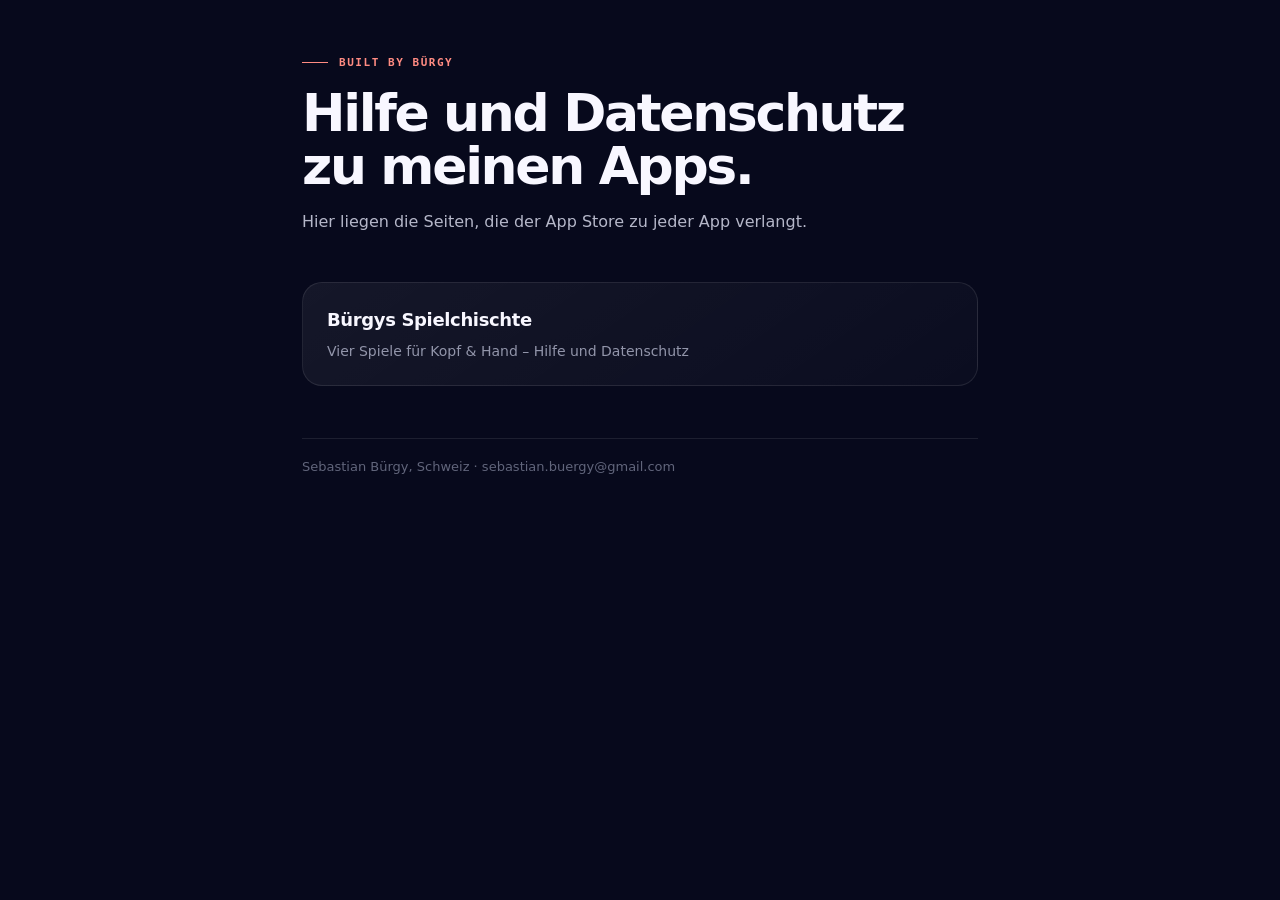
==== index.html @ 18499312 "Hilfe- und Datenschutzseite fuer die Spielchischte Apple verlangt zu jeder App eine Datenschutz- und" ====
<!doctype html>
<html lang="de">
<head>
<meta charset="utf-8">
<meta name="viewport" content="width=device-width, initial-scale=1, viewport-fit=cover">
<title>Apps von Sebastian Bürgy</title>
<link rel="stylesheet" href="stil.css">
</head>
<body>
<div class="wrap">
  <header>
    <p class="eyebrow">Built by Bürgy</p>
    <h1>Hilfe und Datenschutz zu meinen Apps.</h1>
    <p>Hier liegen die Seiten, die der App Store zu jeder App verlangt.</p>
  </header>

  <a class="karte" href="spielchischte/">
    <b>Bürgys Spielchischte</b>
    <span>Vier Spiele für Kopf &amp; Hand – Hilfe und Datenschutz</span>
  </a>

  <p class="stand">Sebastian Bürgy, Schweiz · sebastian.buergy@gmail.com</p>
</div>
</body>
</html>
---- stil.css ----
:root{
  color-scheme: dark;
  --navy:#07091c; --panel:#11142f; --ink:#f8f7ff; --muted:#b5b7c9; --soft:#9295aa;
  --pink:#f13c91; --coral:#ff6b5d; --turq:#38d7c8; --line:rgba(255,255,255,.09);
  --mono:"Cascadia Mono",Consolas,ui-monospace,monospace;
  --sans:"Segoe UI",system-ui,-apple-system,sans-serif;
}
*{box-sizing:border-box}
body{margin:0;background:var(--navy);color:var(--ink);font-family:var(--sans);
     line-height:1.65;-webkit-text-size-adjust:100%}
.wrap{max-width:720px;margin:0 auto;padding:56px 22px 88px}
header{margin-bottom:46px}
.eyebrow{display:flex;align-items:center;gap:11px;margin:0 0 18px;color:#ff8b82;
         font:730 11px/1.2 var(--mono);letter-spacing:.14em;text-transform:uppercase}
.eyebrow::before{content:"";width:26px;height:1px;background:currentColor}
h1{margin:0;font-size:clamp(34px,8vw,52px);line-height:1.02;letter-spacing:-.045em;font-weight:830}
h2{margin:44px 0 12px;font-size:20px;letter-spacing:-.025em;font-weight:760}
p,li{color:var(--muted);font-size:16px}
a{color:var(--turq)}
ul{padding-left:20px}
li{margin:7px 0}
.karte{display:block;margin-top:16px;padding:22px 24px;border:1px solid var(--line);
       border-radius:20px;background:linear-gradient(145deg,rgba(255,255,255,.06),rgba(255,255,255,.02));
       text-decoration:none}
.karte b{display:block;color:var(--ink);font-size:18px;letter-spacing:-.02em}
.karte span{display:block;margin-top:6px;color:var(--soft);font-size:14px}
.stand{margin-top:52px;padding-top:18px;border-top:1px solid var(--line);
       color:#61657b;font:400 13px/1.6 var(--sans)}
.zurueck{display:inline-block;margin-bottom:26px;color:var(--soft);
         font:650 12px/1 var(--mono);letter-spacing:.1em;text-transform:uppercase;text-decoration:none}
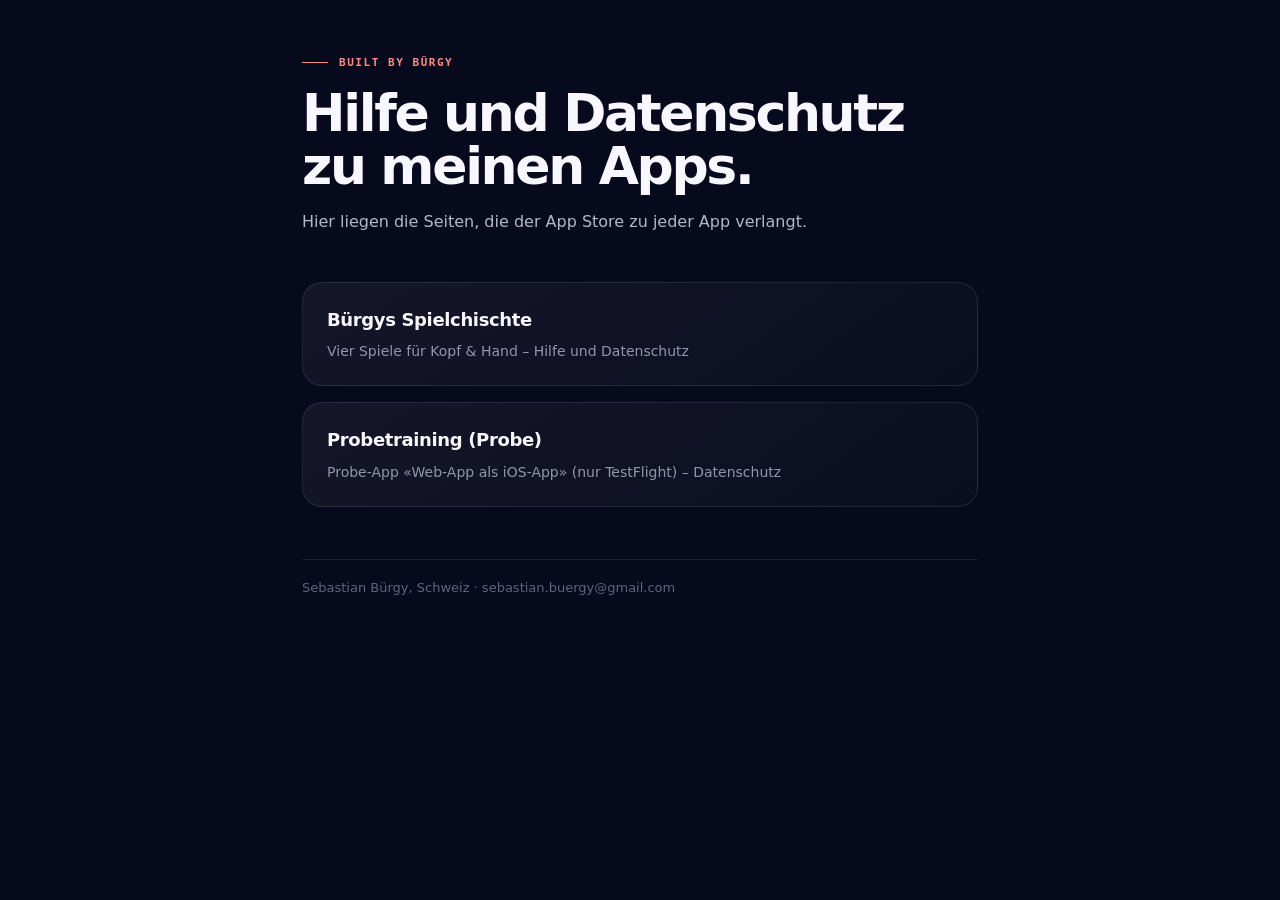
==== commit 26ab93af: "Index: Karte fuer Probetraining (Probe) Co-Authored-By: Claude Fable 5.1 <noreply@anthropic.com>" ====
--- a/index.html
+++ b/index.html
@@ -19,6 +19,11 @@
     <span>Vier Spiele für Kopf &amp; Hand – Hilfe und Datenschutz</span>
   </a>
 
+  <a class="karte" href="capacitor-probe/datenschutz.html">
+    <b>Probetraining (Probe)</b>
+    <span>Probe-App «Web-App als iOS-App» (nur TestFlight) – Datenschutz</span>
+  </a>
+
   <p class="stand">Sebastian Bürgy, Schweiz · sebastian.buergy@gmail.com</p>
 </div>
 </body>
